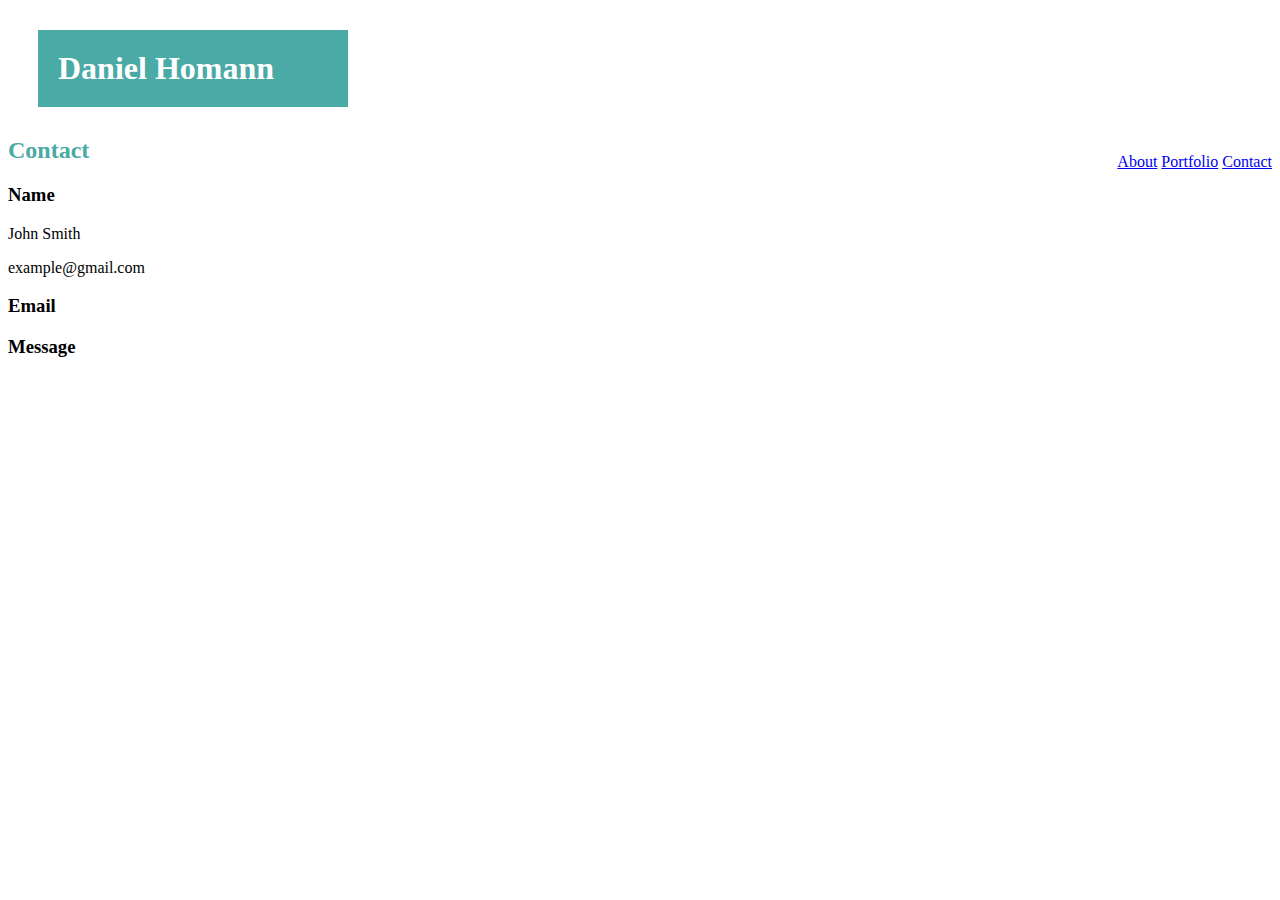
==== contact.html @ 08d483e3 "did it" ====
<!DOCTYPE html>
<html lang="en">
<head>
    <meta charset="UTF-8">
    <meta name="viewport" content="width=device-width, initial-scale=1.0">
    <meta http-equiv="X-UA-Compatible" content="ie=edge">
    <title>Contact</title>
    <link rel="stylesheet" href="./Assets/css/style.css">
</head>
<body>
    <h1>Daniel Homann</h1>
    <ul class="pages">
        <a href="file:///C:/Users/danie/Desktop/Basic-Portfolio/New%20folder/index.html">About</a>
        <a href="file:///C:/Users/danie/Desktop/Basic-Portfolio/New%20folder/portfolio.html">Portfolio</a>
        <a href="file:///C:/Users/danie/Desktop/Basic-Portfolio/New%20folder/contact.html">Contact</a>
</ul>    
    <h2>Contact</h2>
    <h3>Name</h3>
    <p>John Smith</p>
    <p>example@gmail.com</p>
    <h3>Email</h3>
    <h3>Message</h3>
</body>
</html>
---- Assets/css/style.css ----
h1 {
    color: #ffffff;
    background-color: #4aaaa5;
    font-family: 'Georgia', Times, Times New Roman, serif;
    width: 270px;
    margin: 30px;
    padding: 20px;
}

h2 {
    color: #4aaaa5;
}

.pages {
    color: #777777;
    float: right;
}
 #name {
     font-family: 'Georgia', Times, Times New Roman, serif;
 }

 #about {
     margin: 25px;
     font-family: 'Arial','Helvetica Neue', Helvetica, sans-serif;
     float: left;
     width: 33%;
     height: 200px;
     background-color: #fff;
     border: 1px solid #eee;
 }

 body{
    background-image: url('../../PREWORK_DRH/bananas/bananas.png')
 }
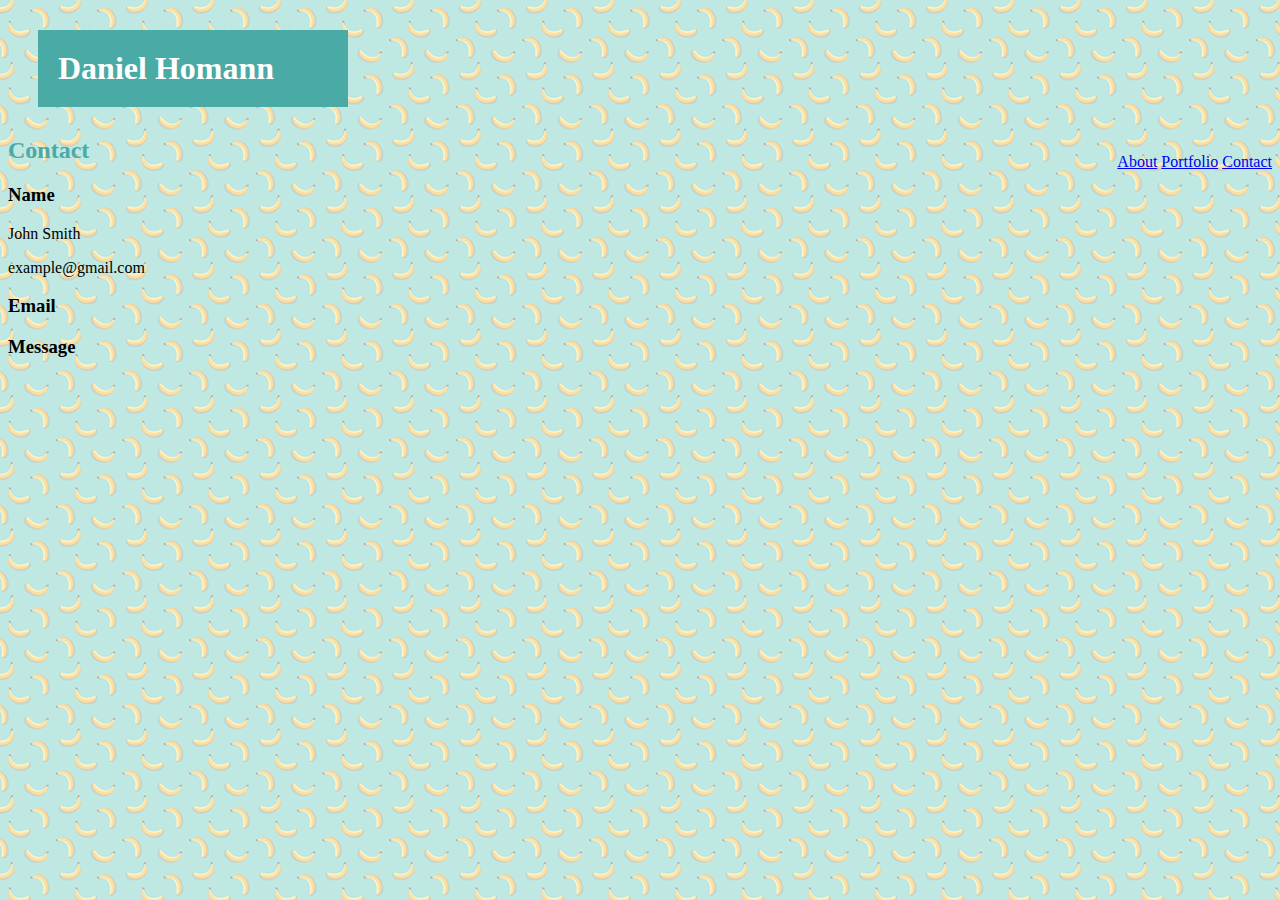
==== commit 2c31a8d6: "Got background working" ====
--- a/contact.html
+++ b/contact.html
@@ -10,9 +10,9 @@
 <body>
     <h1>Daniel Homann</h1>
     <ul class="pages">
-        <a href="file:///C:/Users/danie/Desktop/Basic-Portfolio/New%20folder/index.html">About</a>
-        <a href="file:///C:/Users/danie/Desktop/Basic-Portfolio/New%20folder/portfolio.html">Portfolio</a>
-        <a href="file:///C:/Users/danie/Desktop/Basic-Portfolio/New%20folder/contact.html">Contact</a>
+        <a href="./index.html">About</a>
+        <a href="./portfolio.html">Portfolio</a>
+        <a href="./contact.html">Contact</a>
 </ul>    
     <h2>Contact</h2>
     <h3>Name</h3>
--- a/Assets/css/style.css
+++ b/Assets/css/style.css
@@ -19,16 +19,13 @@
      font-family: 'Georgia', Times, Times New Roman, serif;
  }
 
- #about {
+ .about {
      margin: 25px;
      font-family: 'Arial','Helvetica Neue', Helvetica, sans-serif;
-     float: left;
-     width: 33%;
-     height: 200px;
      background-color: #fff;
      border: 1px solid #eee;
  }
 
  body{
-    background-image: url('../../PREWORK_DRH/bananas/bananas.png')
+    background-image: url('../images/bananas.png')
  }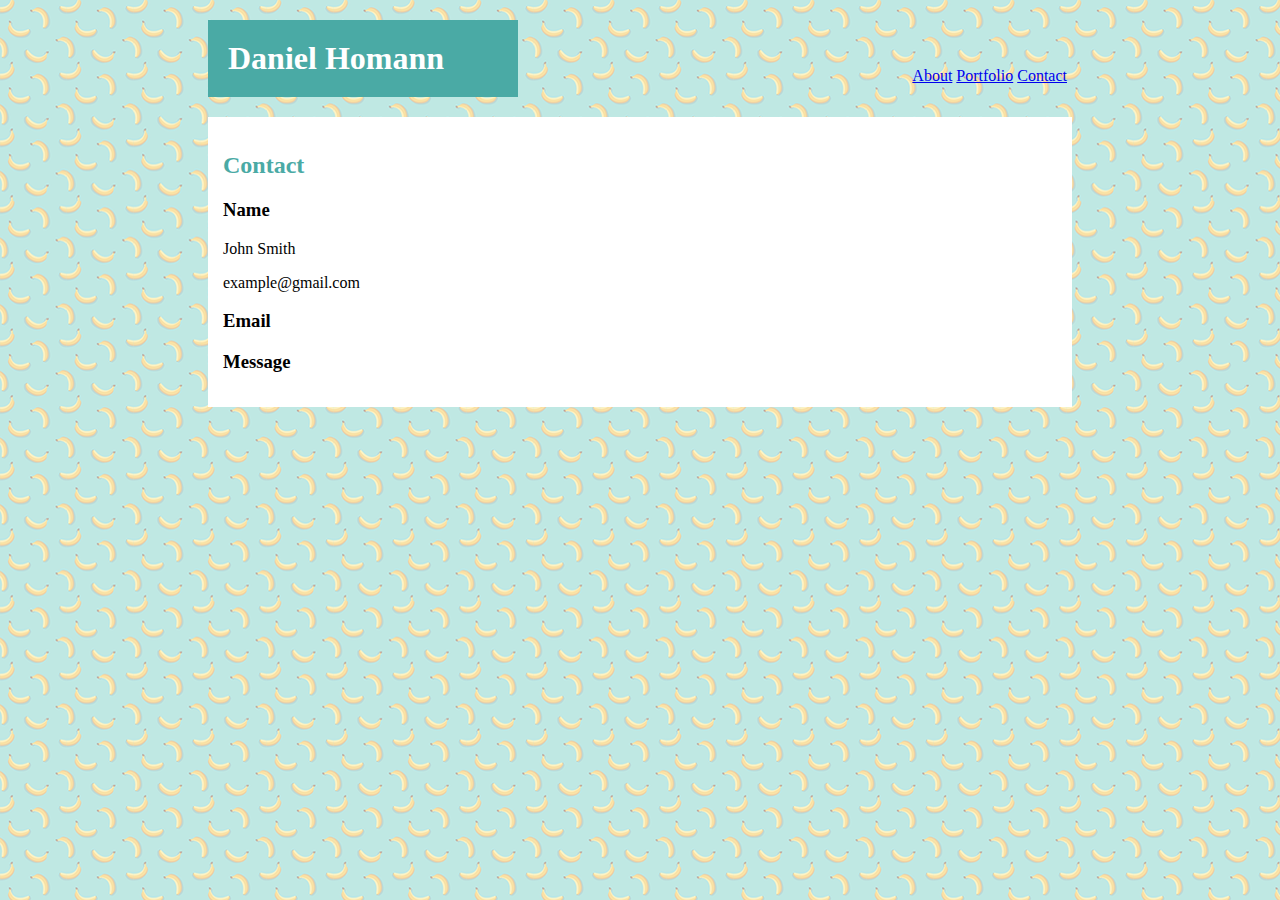
==== commit b96b6887: "made the boxes" ====
--- a/contact.html
+++ b/contact.html
@@ -8,17 +8,19 @@
     <link rel="stylesheet" href="./Assets/css/style.css">
 </head>
 <body>
-    <h1>Daniel Homann</h1>
+    <h1 id="name">Daniel Homann</h1>
     <ul class="pages">
         <a href="./index.html">About</a>
         <a href="./portfolio.html">Portfolio</a>
         <a href="./contact.html">Contact</a>
-</ul>    
-    <h2>Contact</h2>
-    <h3>Name</h3>
-    <p>John Smith</p>
-    <p>example@gmail.com</p>
-    <h3>Email</h3>
-    <h3>Message</h3>
+</ul>
+    <div id=hello>    
+    <h2 class="yep1">Contact</h2>
+    <h3 class="yep2">Name</h3>
+    <p class="yep3">John Smith</p>
+    <p class="yep4">example@gmail.com</p>
+    <h3 class="yep5">Email</h3>
+    <h3 class="yep6">Message</h3>
+    </div>
 </body>
 </html>--- a/Assets/css/style.css
+++ b/Assets/css/style.css
@@ -14,18 +14,73 @@
 .pages {
     color: #777777;
     float: right;
+    margin: -50px 205px 10px 10px;
 }
  #name {
-     font-family: 'Georgia', Times, Times New Roman, serif;
+     margin: 20px 200px 20px 200px;
  }
 
  .about {
-     margin: 25px;
+     margin: 20px 200px 20px 200px;
+     padding: 15px;
      font-family: 'Arial','Helvetica Neue', Helvetica, sans-serif;
      background-color: #fff;
      border: 1px solid #eee;
+
  }
 
  body{
     background-image: url('../images/bananas.png')
+ }
+
+ #hello{
+    margin: 20px 200px 20px 200px;
+    padding: 15px;
+    background-color: #fff;
+ }
+
+ #hello2{
+    margin: 20px 200px 20px 200px;
+    padding: 15px;
+    background-color: #fff;  
+ }
+
+ #yep7{
+    color: #ffffff;
+    background-color: #4aaaa5;
+    width: 90px;
+    padding: 10px;
+    font-family: 'Arial', 'Helvetica Neue', Helvetica, sans-serif;
+ }
+
+ #yep8{
+    color: #ffffff;
+    background-color: #4aaaa5;
+    width: 90px;
+    padding: 10px;
+    font-family: 'Arial', 'Helvetica Neue', Helvetica, sans-serif;
+ }
+
+ #yep9{
+    color: #ffffff;
+    background-color: #4aaaa5;
+    width: 110px;
+    padding: 10px;
+    font-family: 'Arial', 'Helvetica Neue', Helvetica, sans-serif;
+ }
+
+ #yep10{
+    color: #ffffff;
+    background-color: #4aaaa5;
+    width: 170px;
+    padding: 10px;
+    font-family: 'Arial', 'Helvetica Neue', Helvetica, sans-serif;
+ }
+
+ #yep11{
+    color: #ffffff;
+    background-color: #4aaaa5;
+    width: 170px;
+    padding: 10px;
+    font-family: 'Arial', 'Helvetica Neue', Helvetica, sans-serif;
  }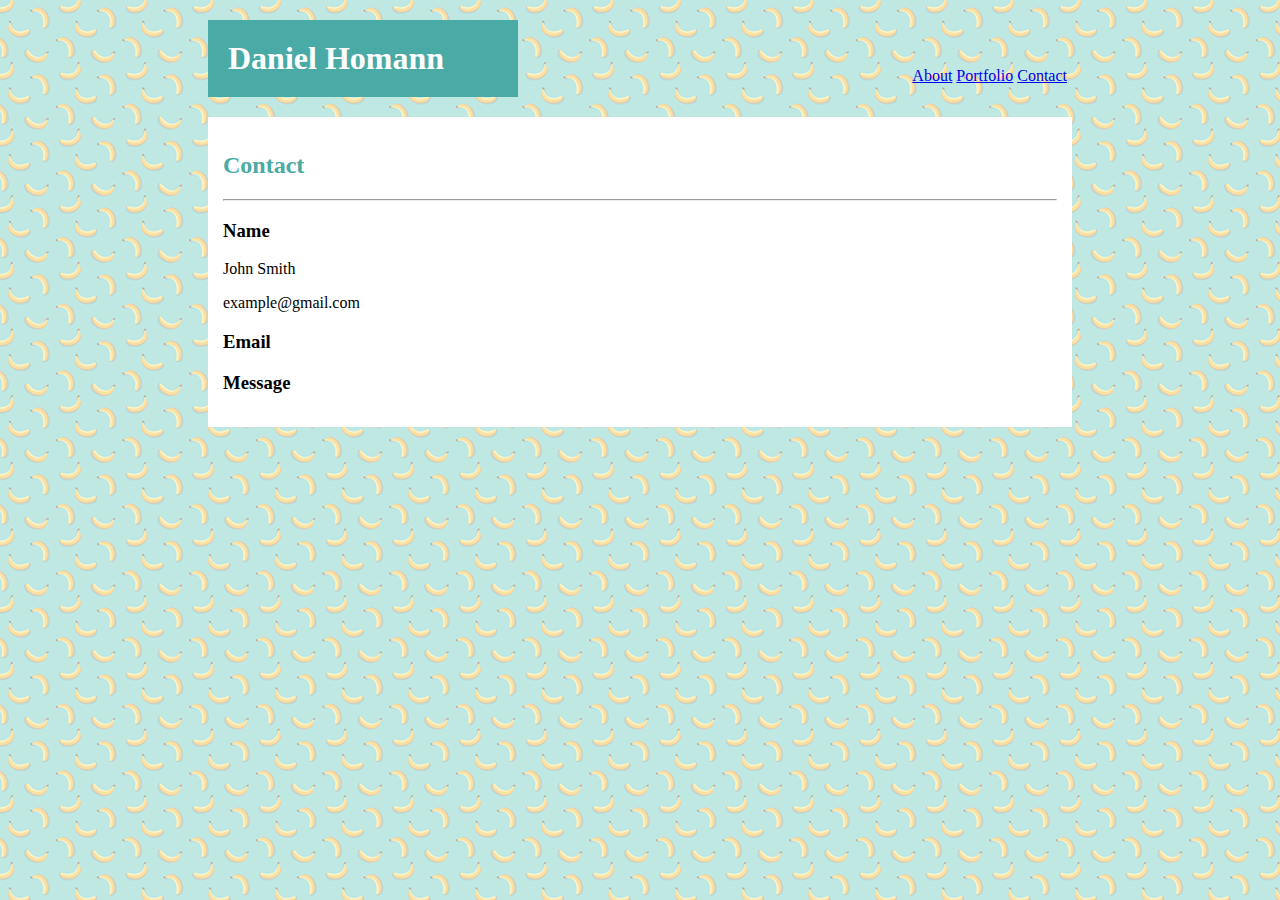
==== commit 3bd621d0: "got the lines" ====
--- a/contact.html
+++ b/contact.html
@@ -16,6 +16,7 @@
 </ul>
     <div id=hello>    
     <h2 class="yep1">Contact</h2>
+    <hr>
     <h3 class="yep2">Name</h3>
     <p class="yep3">John Smith</p>
     <p class="yep4">example@gmail.com</p>
--- a/Assets/css/style.css
+++ b/Assets/css/style.css
@@ -26,7 +26,6 @@
      font-family: 'Arial','Helvetica Neue', Helvetica, sans-serif;
      background-color: #fff;
      border: 1px solid #eee;
-
  }
 
  body{
@@ -51,6 +50,7 @@
     width: 90px;
     padding: 10px;
     font-family: 'Arial', 'Helvetica Neue', Helvetica, sans-serif;
+    text-align: center;
  }
 
  #yep8{
@@ -59,6 +59,7 @@
     width: 90px;
     padding: 10px;
     font-family: 'Arial', 'Helvetica Neue', Helvetica, sans-serif;
+    text-align: center;
  }
 
  #yep9{
@@ -67,6 +68,7 @@
     width: 110px;
     padding: 10px;
     font-family: 'Arial', 'Helvetica Neue', Helvetica, sans-serif;
+    text-align: center;
  }
 
  #yep10{
@@ -75,6 +77,7 @@
     width: 170px;
     padding: 10px;
     font-family: 'Arial', 'Helvetica Neue', Helvetica, sans-serif;
+    text-align: center;
  }
 
  #yep11{
@@ -83,4 +86,5 @@
     width: 170px;
     padding: 10px;
     font-family: 'Arial', 'Helvetica Neue', Helvetica, sans-serif;
+    text-align: center;
  }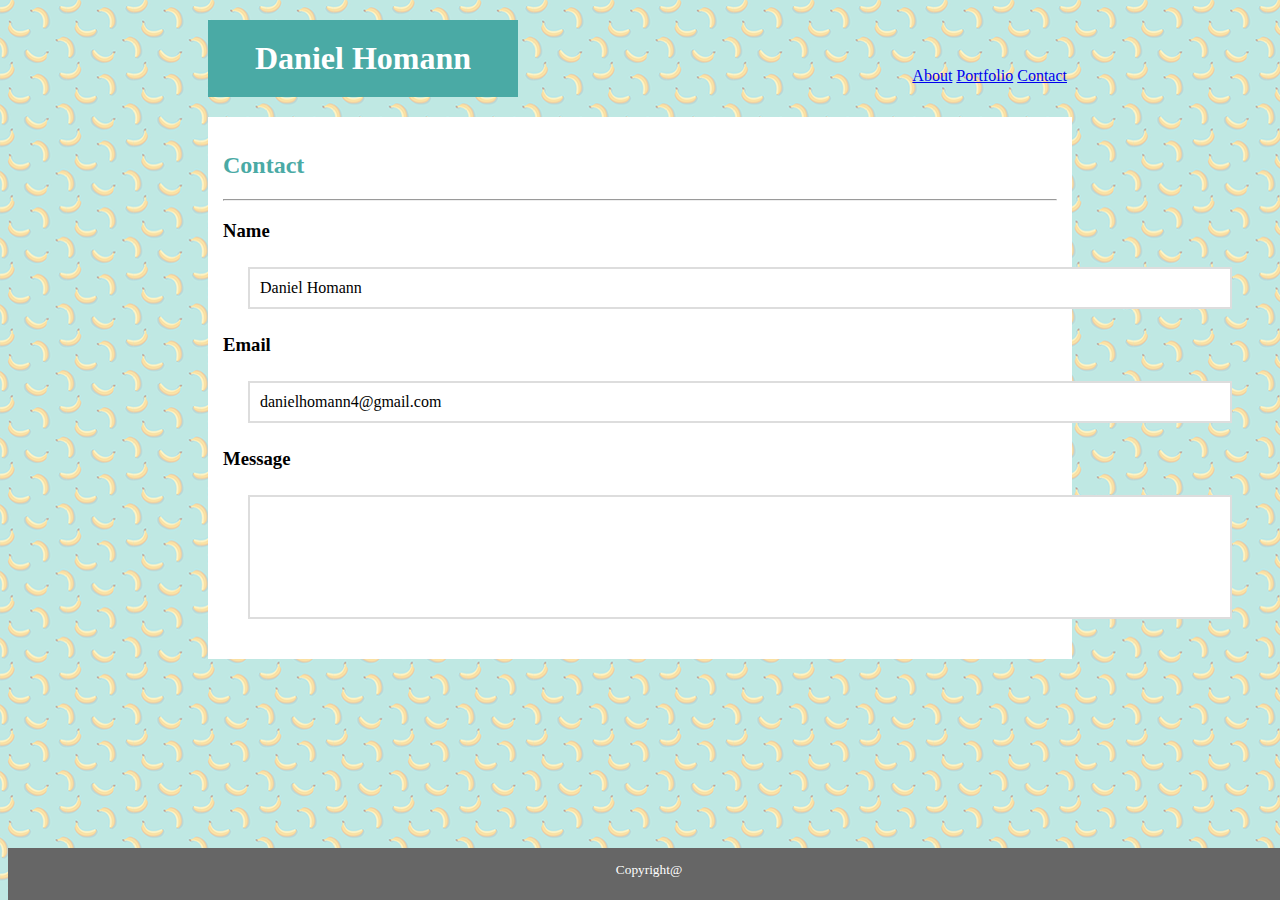
==== commit e4586684: "Made boxes on Contact page" ====
--- a/contact.html
+++ b/contact.html
@@ -18,10 +18,15 @@
     <h2 class="yep1">Contact</h2>
     <hr>
     <h3 class="yep2">Name</h3>
-    <p class="yep3">John Smith</p>
-    <p class="yep4">example@gmail.com</p>
-    <h3 class="yep5">Email</h3>
+    <p class="yep3">Daniel Homann</p>
+    <h3 class="yep4">Email</h3>
+    <p class="yep5">danielhomann4@gmail.com</p>
     <h3 class="yep6">Message</h3>
+    <div class="box">
+    </div>
     </div>
 </body>
+    <div id="line"> 
+        <p>Copyright@</p>
+    </div>
 </html>--- a/Assets/css/style.css
+++ b/Assets/css/style.css
@@ -5,6 +5,7 @@
     width: 270px;
     margin: 30px;
     padding: 20px;
+    text-align: center;
 }
 
 h2 {
@@ -87,4 +88,52 @@
     padding: 10px;
     font-family: 'Arial', 'Helvetica Neue', Helvetica, sans-serif;
     text-align: center;
+ }
+
+ #line{
+     text-align: center;
+     background-color: #666666;
+     width: 100%;
+     height: 50px;
+     padding: 1px;
+     -moz-border-radius: 35px;
+     color: #ffffff;
+     position: fixed;
+     bottom: 0;
+     margin-left: auto;
+     margin-right: auto;
+     font-size: 10pt;
+ }
+
+ .yep3{
+    background-color: #ffffff;
+    width: 960px;
+    border: 2px solid #dddddd;
+    padding: 10px;
+    margin: 25px; 
+ }
+
+ .yep5{
+    background-color: #ffffff;
+    width: 960px;
+    border: 2px solid #dddddd;
+    padding: 10px;
+    margin: 25px; 
+ }
+
+ .yep12{
+    background-color: #ffffff;
+    width: 960px;
+    border: 2px solid #dddddd;
+    padding: 10px;
+    margin: 25px; 
+ }
+
+ .box{
+    background-color: #ffffff;
+    width: 960px;
+    border: 2px solid #dddddd;
+    padding: 10px;
+    margin: 25px; 
+    height: 100px;
  }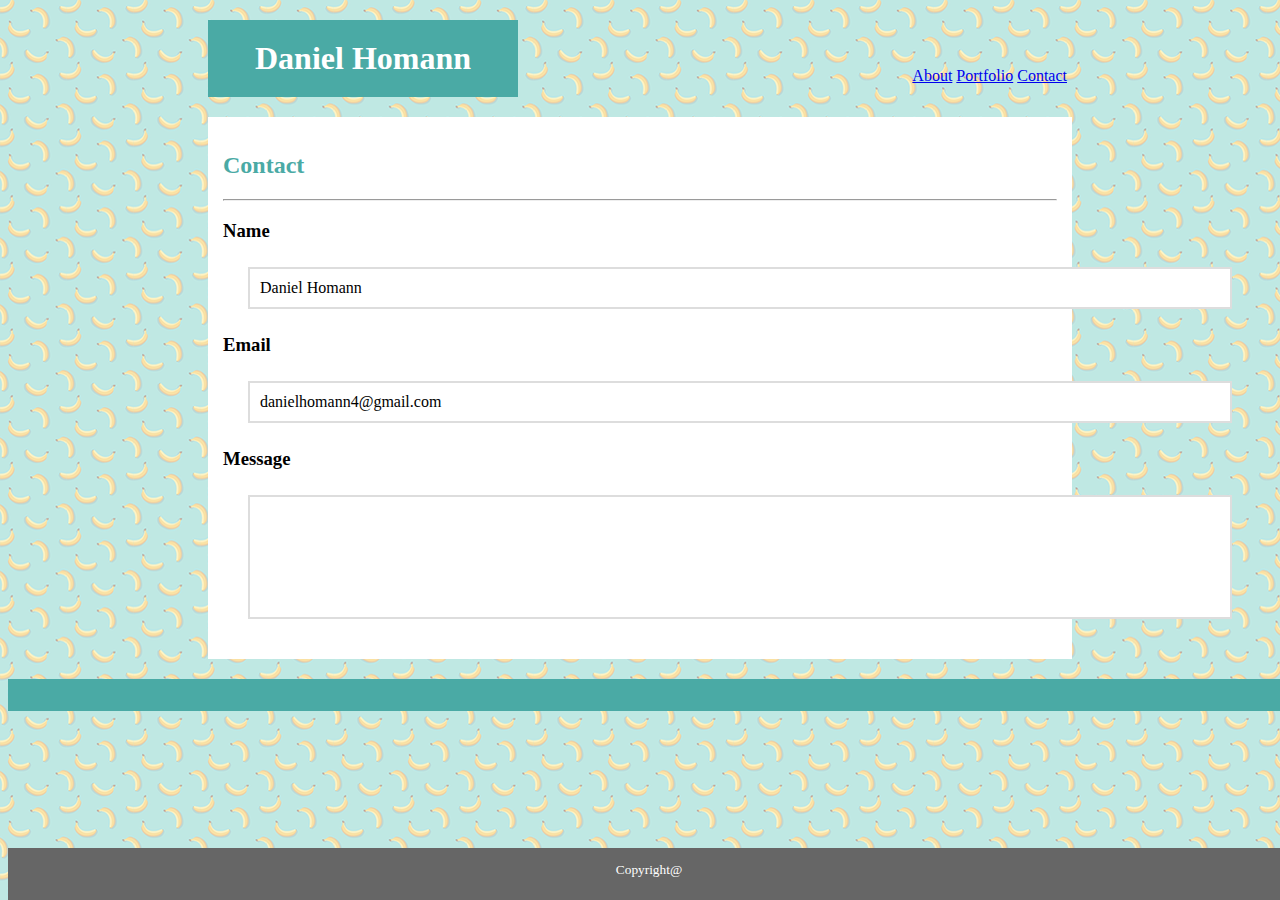
==== commit e7af838a: "did it" ====
--- a/contact.html
+++ b/contact.html
@@ -26,6 +26,7 @@
     </div>
     </div>
 </body>
+    <div id="line1"></div>
     <div id="line"> 
         <p>Copyright@</p>
     </div>
--- a/Assets/css/style.css
+++ b/Assets/css/style.css
@@ -136,4 +136,18 @@
     padding: 10px;
     margin: 25px; 
     height: 100px;
+ }
+
+ #line1{
+    text-align: center;
+    background-color: #4aaaa5;
+    width: 100%;
+    height: 30px;
+    padding: 1px;
+    -moz-border-radius: 25px;
+    position: fixed;
+    bottom: 1;
+    margin-left: auto;
+    margin-right: auto;
+    font-size: 10pt; 
  }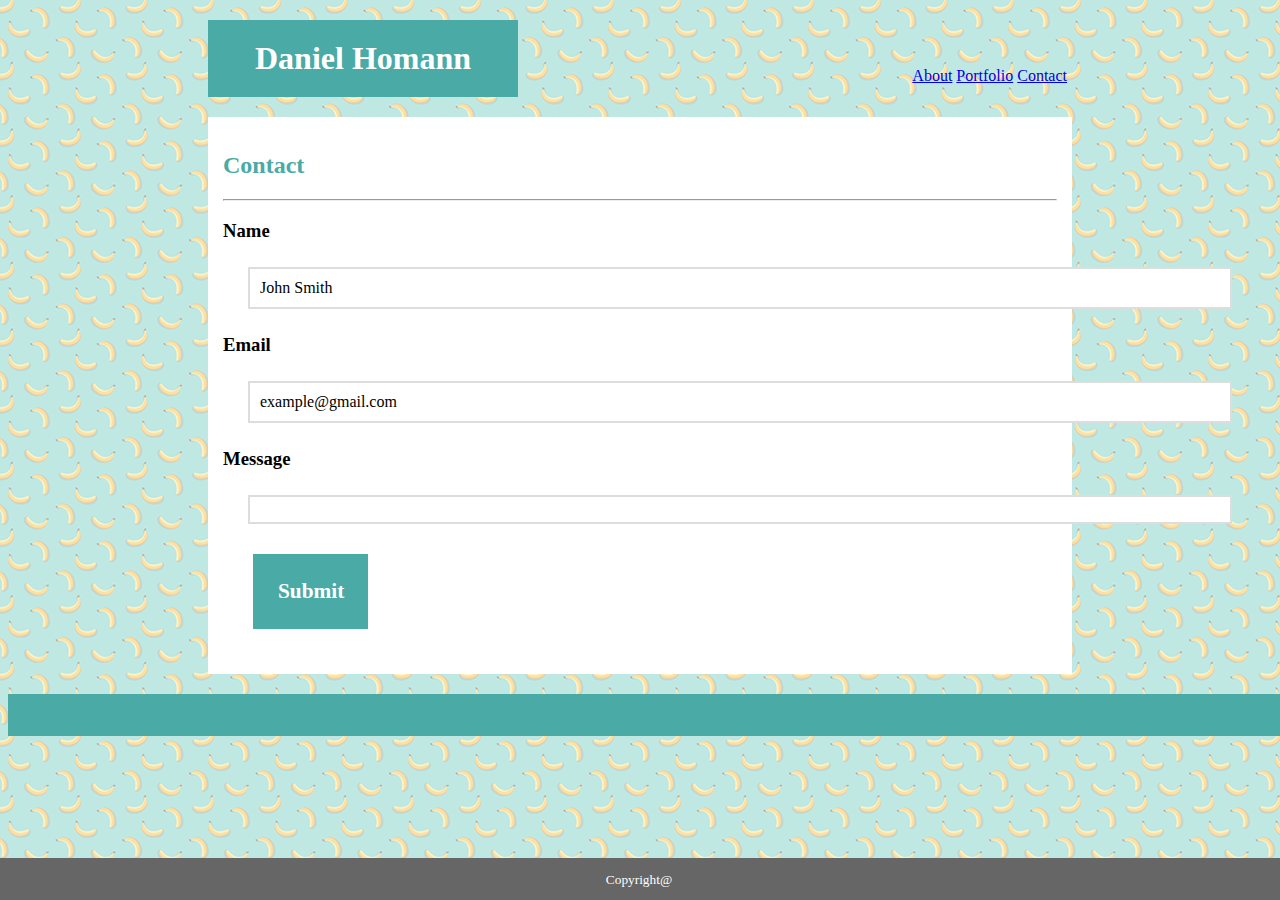
==== commit 979f32b4: "added lines and photos" ====
--- a/contact.html
+++ b/contact.html
@@ -18,12 +18,13 @@
     <h2 class="yep1">Contact</h2>
     <hr>
     <h3 class="yep2">Name</h3>
-    <p class="yep3">Daniel Homann</p>
+    <p class="yep3">John Smith</p>
     <h3 class="yep4">Email</h3>
-    <p class="yep5">danielhomann4@gmail.com</p>
+    <p class="yep5">example@gmail.com</p>
     <h3 class="yep6">Message</h3>
     <div class="box">
     </div>
+    <h4 id="submit">Submit</h4>
     </div>
 </body>
     <div id="line1"></div>
--- a/Assets/css/style.css
+++ b/Assets/css/style.css
@@ -61,6 +61,7 @@
     padding: 10px;
     font-family: 'Arial', 'Helvetica Neue', Helvetica, sans-serif;
     text-align: center;
+    float: right;
  }
 
  #yep9{
@@ -103,6 +104,7 @@
      margin-left: auto;
      margin-right: auto;
      font-size: 10pt;
+     margin: -10px;
  }
 
  .yep3{
@@ -127,6 +129,7 @@
     border: 2px solid #dddddd;
     padding: 10px;
     margin: 25px; 
+    height: 50px;
  }
 
  .box{
@@ -135,19 +138,61 @@
     border: 2px solid #dddddd;
     padding: 10px;
     margin: 25px; 
-    height: 100px;
+    height: 5px;
  }
 
  #line1{
     text-align: center;
     background-color: #4aaaa5;
     width: 100%;
-    height: 30px;
+    height: 40px;
     padding: 1px;
     -moz-border-radius: 25px;
+    position: fixed;
+    bottom: 3;
+    margin-left: auto;
+    margin-right: auto;
+    font-size: 10pt; 
+ }
+
+ #submit{
+     padding: 25px;
+     background-color: #4aaaa5;
+     color: #ffffff;
+     margin: 30px;
+     width: 65px;
+     font-size: 16pt;
+     text-align: center;
+ }
+
+ #line2{
+    text-align: center;
+    background-color: #4aaaa5;
+    width: 100%;
+    height: 10px;
+    padding: 1px;
+    -moz-border-radius: 30px;
     position: fixed;
     bottom: 1;
     margin-left: auto;
     margin-right: auto;
-    font-size: 10pt; 
+    margin: 376px -10px 80px;
+ }
+
+ #line3{
+    text-align: center;
+    background-color: #4aaaa5;
+    width: 100%;
+    height: 10px;
+    padding: 1px;
+    -moz-border-radius: 30px;
+    position: fixed;
+    bottom: 1;
+    margin-left: auto;
+    margin-right: auto;
+    margin: 150px -5px;
+ }
+
+ #pic2{
+    float: right;
  }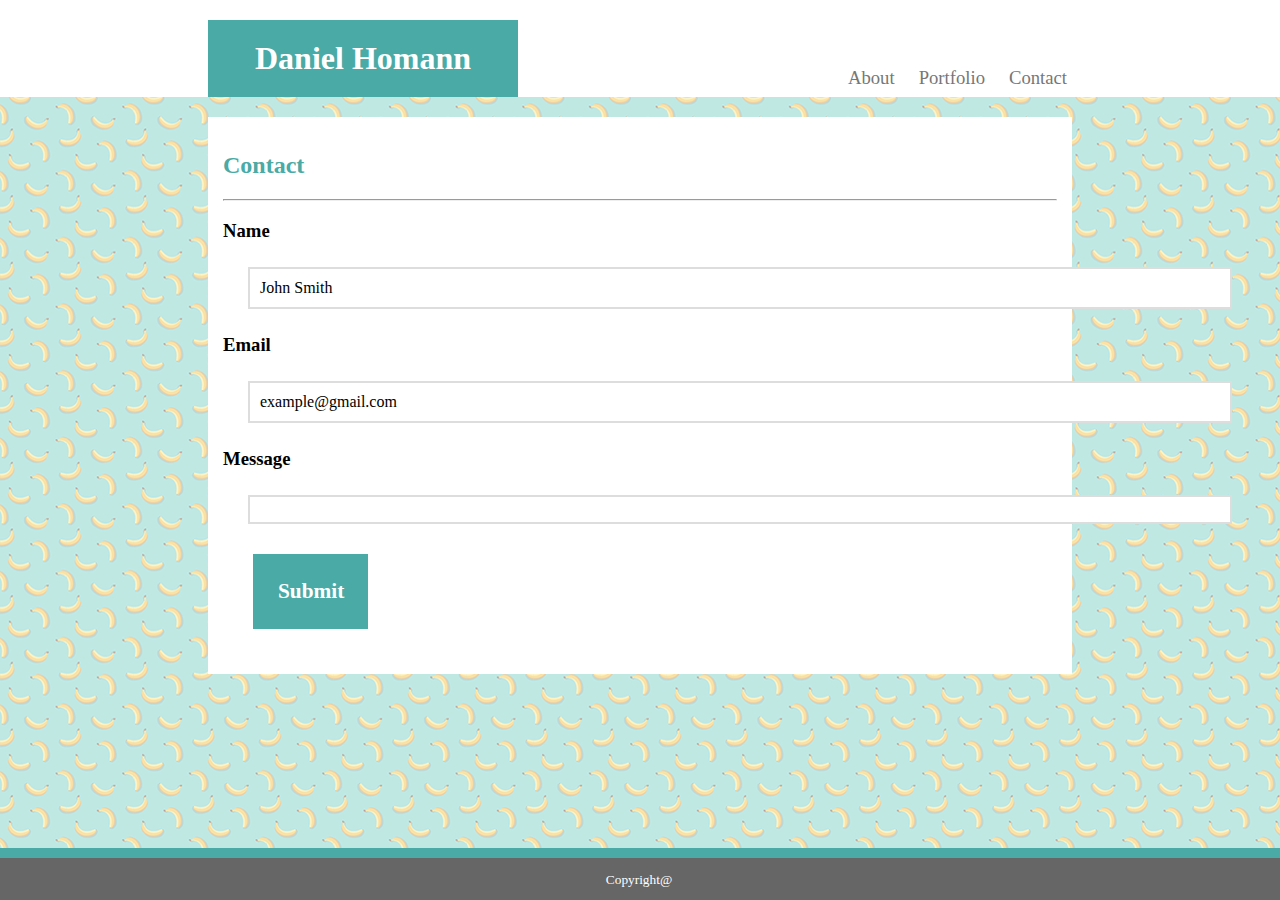
==== commit 8ef3b8a5: "finished up" ====
--- a/contact.html
+++ b/contact.html
@@ -8,6 +8,7 @@
     <link rel="stylesheet" href="./Assets/css/style.css">
 </head>
 <body>
+    <div id=line2></div>
     <h1 id="name">Daniel Homann</h1>
     <ul class="pages">
         <a href="./index.html">About</a>
--- a/Assets/css/style.css
+++ b/Assets/css/style.css
@@ -3,7 +3,7 @@
     background-color: #4aaaa5;
     font-family: 'Georgia', Times, Times New Roman, serif;
     width: 270px;
-    margin: 30px;
+    margin: 20px;
     padding: 20px;
     text-align: center;
 }
@@ -13,12 +13,24 @@
 }
 
 .pages {
-    color: #777777;
     float: right;
     margin: -50px 205px 10px 10px;
-}
+    word-spacing: 20px;
+}
+
+a {
+    text-decoration: none;
+    color: #777777;
+    font-size: 14pt;
+}
+
+#img{
+    margin-right: 10px;
+}
+
  #name {
      margin: 20px 200px 20px 200px;
+     z-index: 1;
  }
 
  .about {
@@ -27,6 +39,7 @@
      font-family: 'Arial','Helvetica Neue', Helvetica, sans-serif;
      background-color: #fff;
      border: 1px solid #eee;
+     overflow: auto;
  }
 
  body{
@@ -42,7 +55,8 @@
  #hello2{
     margin: 20px 200px 20px 200px;
     padding: 15px;
-    background-color: #fff;  
+    background-color: #fff;
+    overflow: auto;  
  }
 
  #yep7{
@@ -62,6 +76,8 @@
     font-family: 'Arial', 'Helvetica Neue', Helvetica, sans-serif;
     text-align: center;
     float: right;
+    z-index: 999;
+    margin: 50px 25px 50px 25px;
  }
 
  #yep9{
@@ -145,14 +161,16 @@
     text-align: center;
     background-color: #4aaaa5;
     width: 100%;
-    height: 40px;
+    height: 60px;
     padding: 1px;
-    -moz-border-radius: 25px;
+    -moz-border-radius: 35px;
+    color: #ffffff;
     position: fixed;
-    bottom: 3;
+    bottom: 0;
     margin-left: auto;
     margin-right: auto;
-    font-size: 10pt; 
+    font-size: 10pt;
+    margin: -10px;
  }
 
  #submit{
@@ -165,34 +183,61 @@
      text-align: center;
  }
 
+ #img{
+     float: left;
+ }
+
+ #me{
+     float: right;
+ }
+
+ 
  #line2{
     text-align: center;
-    background-color: #4aaaa5;
     width: 100%;
-    height: 10px;
+    height: 105px;
     padding: 1px;
-    -moz-border-radius: 30px;
+    -moz-border-radius: 35px;
+    background-color: #ffffff;
     position: fixed;
-    bottom: 1;
+    top: 0;
     margin-left: auto;
     margin-right: auto;
-    margin: 376px -10px 80px;
- }
-
- #line3{
-    text-align: center;
-    background-color: #4aaaa5;
+    font-size: 10pt;
+    margin: -10px;
+    z-index: -1;
+    position: absolute;
+ }
+
+ .work img {
     width: 100%;
-    height: 10px;
-    padding: 1px;
-    -moz-border-radius: 30px;
-    position: fixed;
-    bottom: 1;
-    margin-left: auto;
-    margin-right: auto;
-    margin: 150px -5px;
- }
-
- #pic2{
-    float: right;
- }+    border: 0 none;
+    opacity: 0.8;
+  }
+  
+  .work h3 {
+    position: absolute;
+    bottom: 20px;
+    width: 89%;
+    padding: 15px;
+    margin-bottom: 0;
+    font-weight: 300;
+    line-height: 30px;
+    color: #ffffff;
+    text-align: center;
+    background: #4aaaa5;
+    border-bottom: 0;
+  }
+  
+  .work {
+    position: relative;
+    float: center;
+    width: 274px;
+    margin: 30px 0 35px;
+  }
+  
+  .work:nth-child(even) {
+    margin-right: 40px;
+  }
+
+  